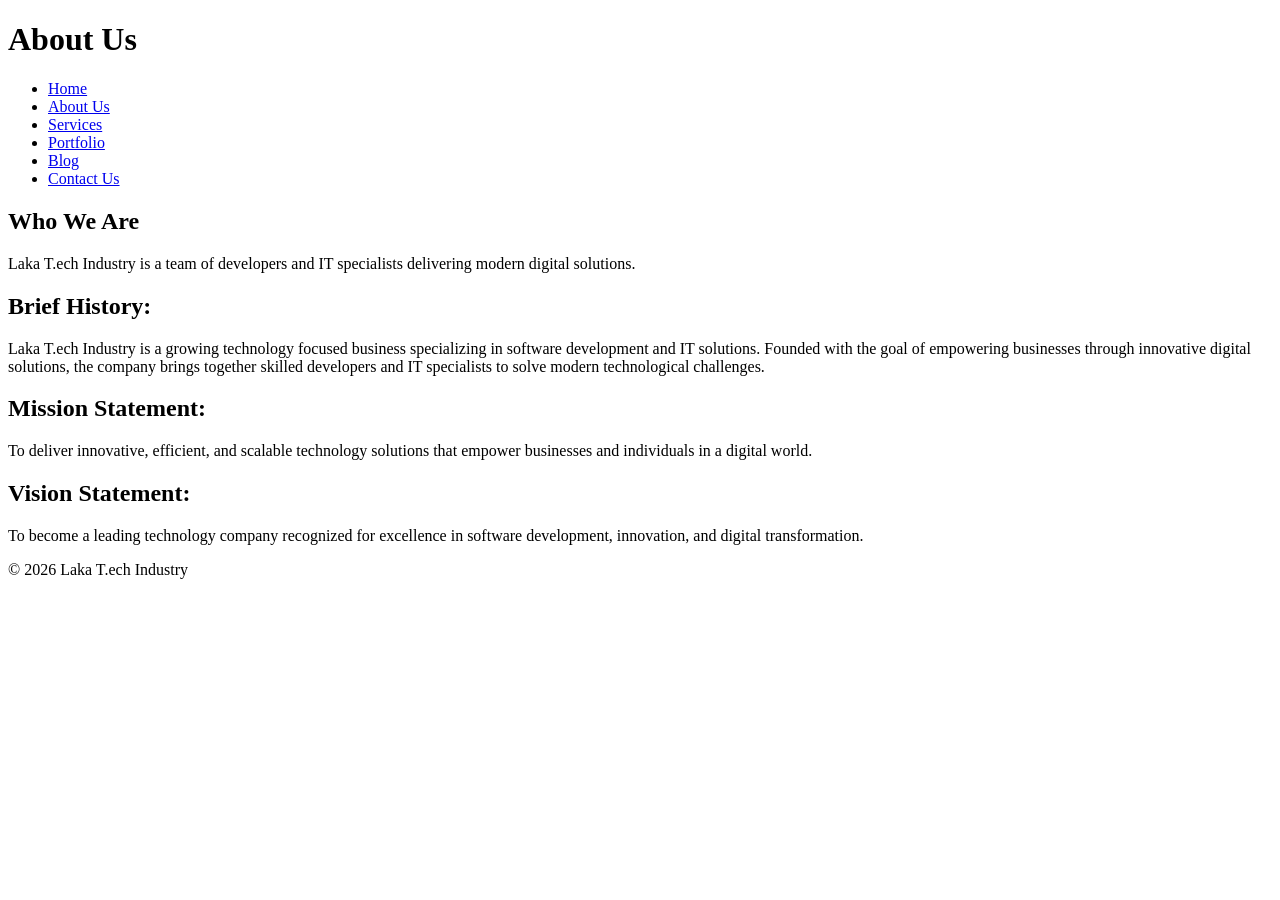
==== about.html @ 5f8d7189 "Initial commit" ====
<!DOCTYPE html>
<html lang="en">
<head>
    <meta charset="UTF-8">
    <meta name="viewport" content="width=device-width, initial-scale=1.0">
    <title>About - Laka T.ech Industry</title>
</head>
<body>

<header>
    <h1>About Us</h1>
    <nav>
        <ul>
            <li><a href="index.html">Home</a></li>
            <li><a href="about.html">About Us</a></li>
            <li><a href="services.html">Services</a></li>
            <li><a href="portfolio.html">Portfolio</a></li>
            <li><a href="blog.html">Blog</a></li>
            <li><a href="contact.html">Contact Us</a></li>
        </ul>
    </nav>
</header>

<section>
    <h2>Who We Are</h2>
    <p>Laka T.ech Industry is a team of developers and IT specialists delivering modern digital solutions.
    <H2>Brief History: </H2>
Laka T.ech Industry is a growing technology focused business 
specializing in software development and IT solutions. Founded 
with the goal of empowering businesses through innovative 
digital solutions, the company brings together skilled 
developers and IT specialists to solve modern technological 
challenges. 

<H2>Mission Statement: </H2>
To deliver innovative, efficient, and scalable technology 
solutions that empower businesses and individuals in a digital 
world.

<H2>Vision Statement: </H2>
To become a leading technology company recognized for 
excellence in software development, innovation, and digital 
transformation.
    </p>
</section>

<footer>
    <p>&copy; 2026 Laka T.ech Industry</p>
</footer>

</body>
</html>
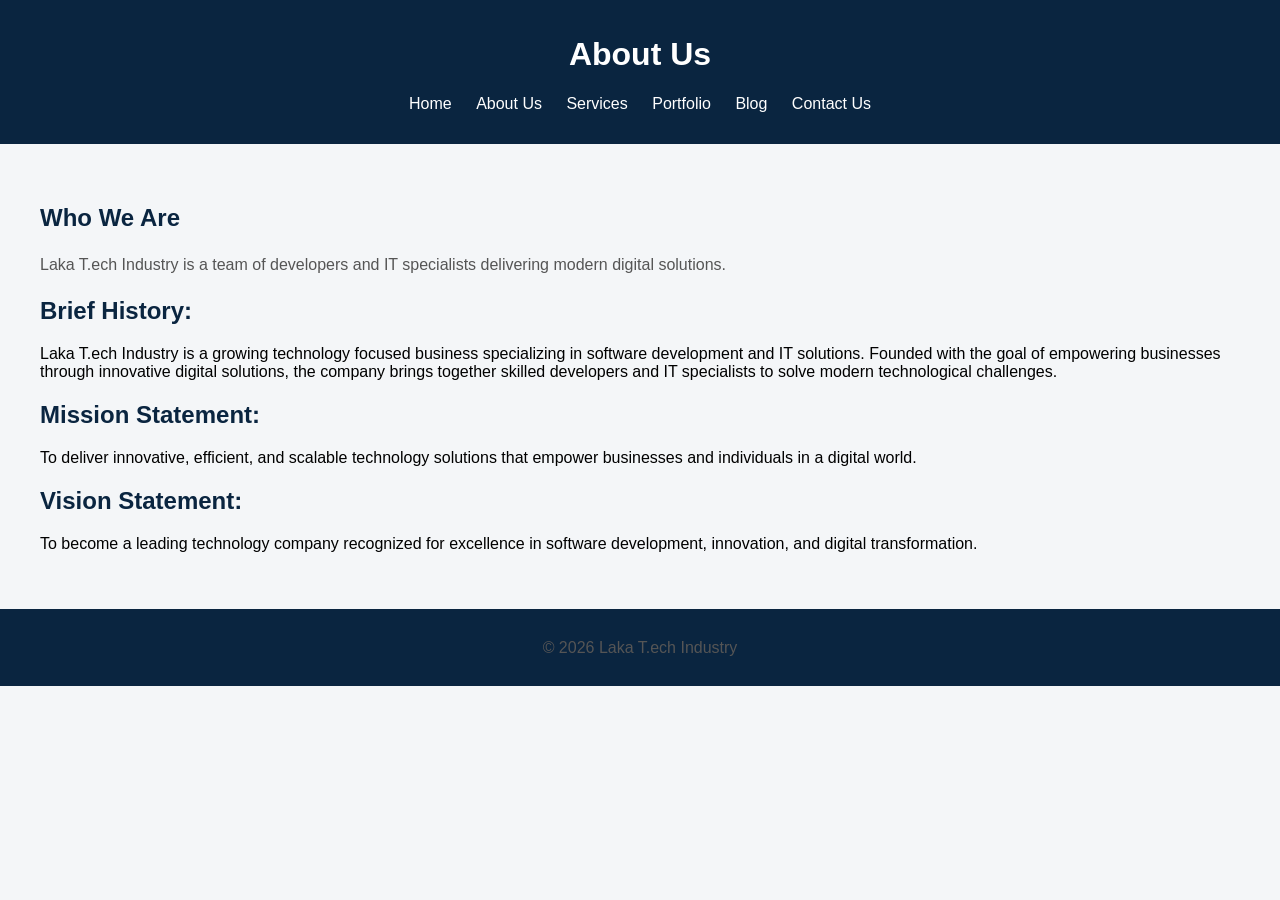
==== commit f5a8f4d0: "css implemantation under about" ====
--- a/about.html
+++ b/about.html
@@ -4,6 +4,7 @@
     <meta charset="UTF-8">
     <meta name="viewport" content="width=device-width, initial-scale=1.0">
     <title>About - Laka T.ech Industry</title>
+     <link rel="stylesheet" href="css/about.css">
 </head>
 <body>
 
--- a/css/about.css
+++ b/css/about.css
@@ -0,0 +1,53 @@
+
+        body {
+            margin: 0;
+            font-family: Arial, sans-serif;
+            background-color: #f4f6f8;
+        }
+
+        header {
+            background-color: #0a2540;
+            color: white;
+            text-align: center;
+            padding: 15px;
+        }
+
+        nav ul {
+            list-style: none;
+            padding: 0;
+        }
+
+        nav ul li {
+            display: inline;
+            margin: 0 10px;
+        }
+
+        nav ul li a {
+            color: white;
+            text-decoration: none;
+        }
+
+        nav ul li a:hover {
+            color: #00bfff;
+        }
+
+        section {
+            padding: 40px;
+        }
+
+        h2 {
+            color: #0a2540;
+        }
+
+        p {
+            color: #555;
+            line-height: 1.6;
+        }
+
+        footer {
+            background-color: #0a2540;
+            color: white;
+            text-align: center;
+            padding: 10px;
+        }
+    
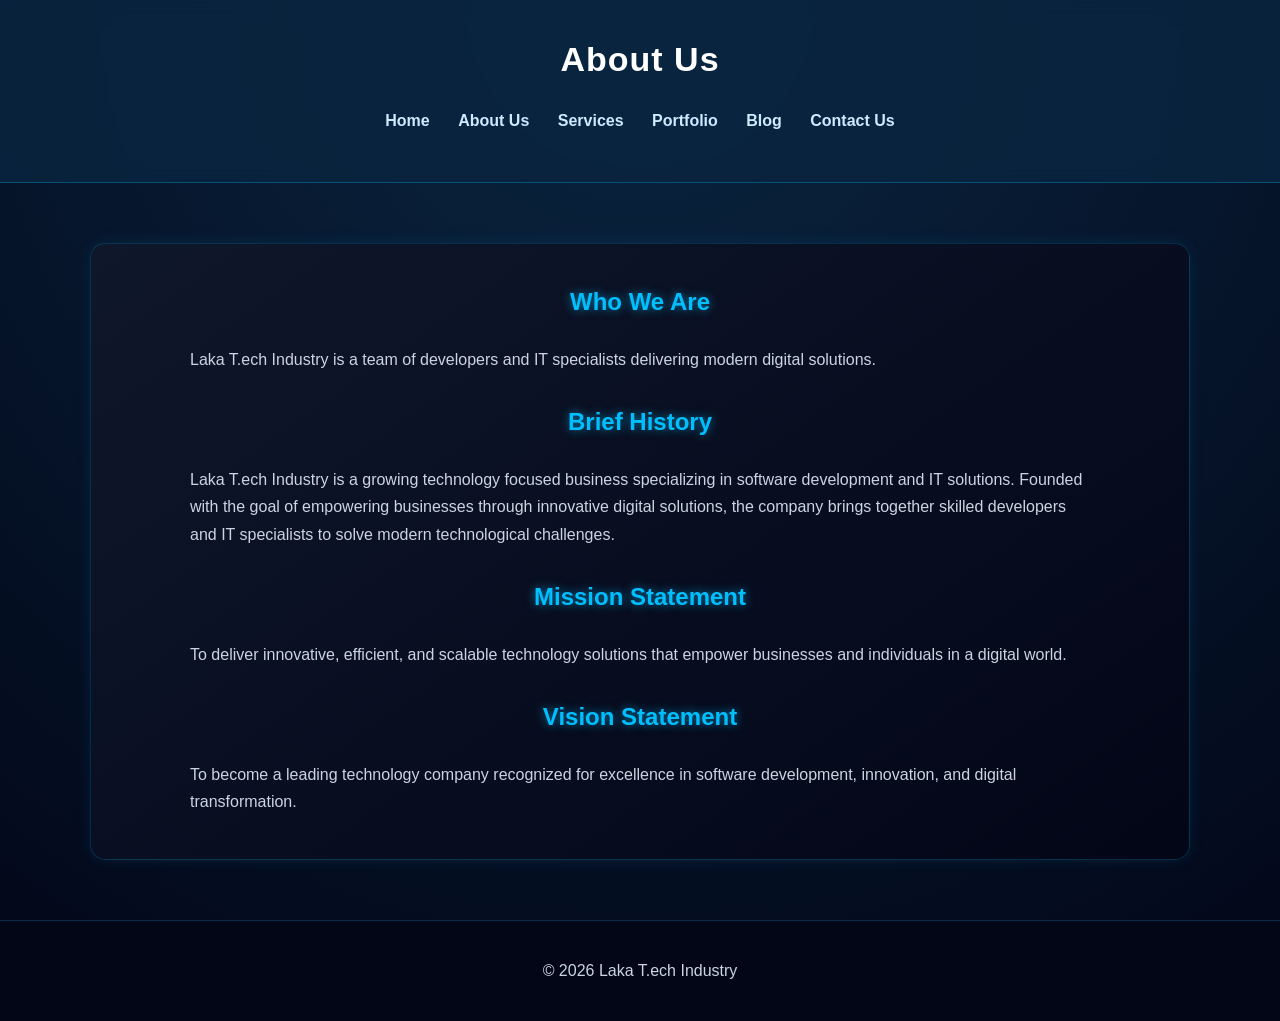
==== commit eb1db81b: "css styles added" ====
--- a/about.html
+++ b/about.html
@@ -22,10 +22,11 @@
     </nav>
 </header>
 
-<section>
+<section class="about-panel content-panel">
     <h2>Who We Are</h2>
-    <p>Laka T.ech Industry is a team of developers and IT specialists delivering modern digital solutions.
-    <H2>Brief History: </H2>
+    <p>Laka T.ech Industry is a team of developers and IT specialists delivering modern digital solutions.</p>
+    <h2>Brief History</h2>
+    <p>
 Laka T.ech Industry is a growing technology focused business 
 specializing in software development and IT solutions. Founded 
 with the goal of empowering businesses through innovative 
@@ -33,16 +34,19 @@
 developers and IT specialists to solve modern technological 
 challenges. 
 
-<H2>Mission Statement: </H2>
+</p>
+<h2>Mission Statement</h2>
+<p>
 To deliver innovative, efficient, and scalable technology 
 solutions that empower businesses and individuals in a digital 
 world.
 
-<H2>Vision Statement: </H2>
+</p>
+<h2>Vision Statement</h2>
+<p>
 To become a leading technology company recognized for 
 excellence in software development, innovation, and digital 
-transformation.
-    </p>
+transformation.</p>
 </section>
 
 <footer>
--- a/css/about.css
+++ b/css/about.css
@@ -1,53 +1,157 @@
+:root {
+    --primary: #00bfff;
+    --primary-dark: #0077ff;
+    --navy: #0a2540;
+    --dark: #020617;
+    --panel: #0f172a;
+    --text-soft: #cbd5e1;
+    --line: rgba(0, 191, 255, 0.25);
+}
 
-        body {
-            margin: 0;
-            font-family: Arial, sans-serif;
-            background-color: #f4f6f8;
-        }
+* {
+    box-sizing: border-box;
+}
 
-        header {
-            background-color: #0a2540;
-            color: white;
-            text-align: center;
-            padding: 15px;
-        }
+body {
+    margin: 0;
+    font-family: 'Segoe UI', Arial, sans-serif;
+    background: radial-gradient(circle at top, #0a2540, #020617);
+    color: white;
+    min-height: 100vh;
+}
 
-        nav ul {
-            list-style: none;
-            padding: 0;
-        }
+header {
+    text-align: center;
+    padding: 40px 20px;
+    background: rgba(10, 37, 64, 0.85);
+    backdrop-filter: blur(10px);
+    border-bottom: 1px solid rgba(0, 191, 255, 0.3);
+}
 
-        nav ul li {
-            display: inline;
-            margin: 0 10px;
-        }
+header h1 {
+    margin: 0;
+    font-size: 34px;
+    letter-spacing: 1px;
+}
 
-        nav ul li a {
-            color: white;
-            text-decoration: none;
-        }
+header img {
+    width: 140px;
+    height: 140px;
+    object-fit: cover;
+    border-radius: 50%;
+    margin-top: 15px;
+    border: 3px solid var(--primary);
+    box-shadow: 0 0 20px var(--primary), 0 0 40px rgba(0, 191, 255, 0.5);
+    transition: 0.4s;
+}
 
-        nav ul li a:hover {
-            color: #00bfff;
-        }
+header img:hover {
+    transform: scale(1.08);
+    box-shadow: 0 0 30px var(--primary), 0 0 60px rgba(0, 191, 255, 0.8);
+}
 
-        section {
-            padding: 40px;
-        }
+nav ul {
+    list-style: none;
+    padding: 0;
+    margin: 20px 0 0;
+}
 
-        h2 {
-            color: #0a2540;
-        }
+nav ul li {
+    display: inline-block;
+    margin: 8px 12px;
+}
 
-        p {
-            color: #555;
-            line-height: 1.6;
-        }
+nav ul li a {
+    color: #cfe9ff;
+    text-decoration: none;
+    font-weight: bold;
+    position: relative;
+}
 
-        footer {
-            background-color: #0a2540;
-            color: white;
-            text-align: center;
-            padding: 10px;
-        }
-    +nav ul li a::after {
+    content: "";
+    width: 0%;
+    height: 2px;
+    background: var(--primary);
+    position: absolute;
+    left: 0;
+    bottom: -4px;
+    transition: 0.3s;
+}
+
+nav ul li a:hover::after,
+nav ul li a.active::after {
+    width: 100%;
+}
+
+section {
+    max-width: 1100px;
+    margin: 60px auto;
+    padding: 20px;
+}
+
+h2 {
+    text-align: center;
+    color: var(--primary);
+    margin-bottom: 30px;
+    text-shadow: 0 0 10px rgba(0, 191, 255, 0.6);
+}
+
+p, li {
+    color: var(--text-soft);
+    line-height: 1.7;
+}
+
+.grid {
+    display: grid;
+    grid-template-columns: repeat(auto-fit, minmax(250px, 1fr));
+    gap: 25px;
+}
+
+.card, .container, .content-panel {
+    background: linear-gradient(145deg, #0f172a, #020617);
+    border-radius: 15px;
+    padding: 24px;
+    border: 1px solid rgba(0, 191, 255, 0.2);
+    box-shadow: 0 0 15px rgba(0, 191, 255, 0.1);
+    transition: 0.4s;
+}
+
+.card:hover, .container:hover, .content-panel:hover {
+    transform: translateY(-8px);
+    box-shadow: 0 0 25px rgba(0, 191, 255, 0.55);
+}
+
+.card h3, .content-panel h3, .container h1 {
+    color: white;
+}
+
+.button, button, .tag {
+    display: inline-block;
+    margin-top: 10px;
+    padding: 10px 18px;
+    border-radius: 20px;
+    background: linear-gradient(to right, var(--primary), var(--primary-dark));
+    color: white;
+    border: none;
+    text-decoration: none;
+    font-size: 14px;
+    font-weight: bold;
+    cursor: pointer;
+}
+
+footer {
+    text-align: center;
+    padding: 20px;
+    background: #020617;
+    border-top: 1px solid rgba(0, 191, 255, 0.2);
+}
+
+@media (max-width: 600px) {
+    header h1 { font-size: 28px; }
+    section { margin: 35px auto; }
+    nav ul li { display: block; margin: 12px 0; }
+}
+
+.about-panel p { max-width: 900px; margin: 0 auto 20px; }
+.about-panel h2:not(:first-child) { margin-top: 35px; }
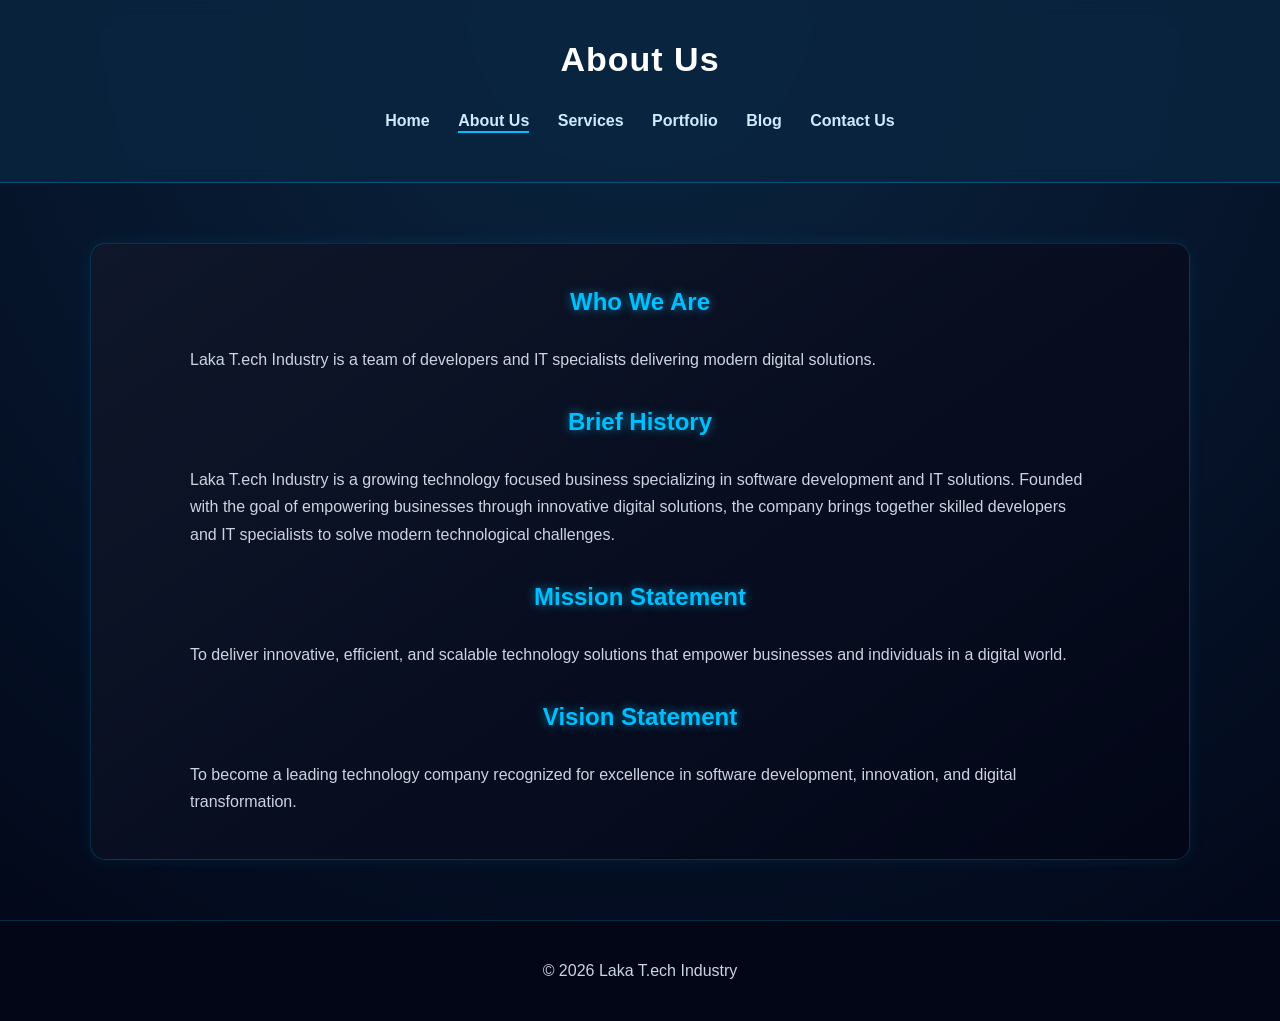
==== commit 21c2252c: "Add missing website assessment requirements" ====
--- a/about.html
+++ b/about.html
@@ -3,6 +3,9 @@
 <head>
     <meta charset="UTF-8">
     <meta name="viewport" content="width=device-width, initial-scale=1.0">
+    <meta name="description" content="Learn about Laka T.ech Holdings, a South African technology business focused on software development and digital transformation.">
+    <meta name="keywords" content="Laka Tech Holdings, software development, web development, mobile app development, IT consulting, cybersecurity, cloud solutions, South Africa, digital transformation">
+    <meta name="author" content="Laka T.ech Holdings">
     <title>About - Laka T.ech Industry</title>
      <link rel="stylesheet" href="css/about.css">
 </head>
@@ -52,6 +55,124 @@
 <footer>
     <p>&copy; 2026 Laka T.ech Industry</p>
 </footer>
+<script>
+   window.addEventListener("load", () => {
+    console.log("Welcome to Laka T.ech Industry!");
+});
 
+
+const searchBox = document.getElementById("searchBox");
+
+if (searchBox) {
+    searchBox.addEventListener("keyup", () => {
+
+        let filter = searchBox.value.toLowerCase();
+
+        let content = document.querySelectorAll(".searchable");
+
+        content.forEach(item => {
+
+            if (item.textContent.toLowerCase().includes(filter)) {
+                item.style.display = "block";
+            } else {
+                item.style.display = "none";
+            }
+
+        });
+
+    });
+}
+
+const showMoreBtn = document.getElementById("showMoreBtn");
+
+if (showMoreBtn) {
+
+    showMoreBtn.addEventListener("click", () => {
+
+        const extraContent = document.getElementById("extraContent");
+
+        if (extraContent.innerHTML === "") {
+
+            extraContent.innerHTML = `
+                <h3>More About Laka T.ech Industry</h3>
+                <p>
+                    We provide software development, web design,
+                    cybersecurity solutions, database management,
+                    and IT consulting services.
+                </p>
+            `;
+
+            showMoreBtn.textContent = "Show Less";
+
+        } else {
+
+            extraContent.innerHTML = "";
+            showMoreBtn.textContent = "Show More Information";
+
+        }
+
+    });
+
+}
+
+
+const galleryImages = document.querySelectorAll(".gallery-img");
+const lightbox = document.getElementById("lightbox");
+const lightboxImg = document.getElementById("lightboxImg");
+const closeLightbox = document.getElementById("closeLightbox");
+
+galleryImages.forEach(image => {
+
+    image.addEventListener("click", () => {
+
+        lightbox.style.display = "flex";
+        lightboxImg.src = image.src;
+
+    });
+
+});
+
+if (closeLightbox) {
+
+    closeLightbox.addEventListener("click", () => {
+
+        lightbox.style.display = "none";
+
+    });
+
+}
+
+const headings = document.querySelectorAll("h2");
+
+headings.forEach(heading => {
+
+    heading.addEventListener("mouseover", () => {
+
+        heading.style.color = "#00bfff";
+        heading.style.transition = "0.3s";
+
+    });
+
+    heading.addEventListener("mouseout", () => {
+
+        heading.style.color = "";
+
+    });
+
+});
+
+const dateContainer = document.getElementById("currentDate");
+
+if (dateContainer) {
+
+    const today = new Date();
+
+    dateContainer.innerHTML =
+        "Today's Date: " + today.toDateString();
+
+} 
+</script>
+
+    <script src="javascript/common.js"></script>
 </body>
 </html>
--- a/css/about.css
+++ b/css/about.css
@@ -155,3 +155,13 @@
 
 .about-panel p { max-width: 900px; margin: 0 auto 20px; }
 .about-panel h2:not(:first-child) { margin-top: 35px; }
+
+.search-box { max-width: 520px; margin: 10px 0 25px; padding: 12px 14px; border-radius: 10px; border: 1px solid rgba(0,191,255,0.25); background: rgba(255,255,255,0.08); color: white; }
+.form-label { display: block; color: #93c5fd; font-weight: bold; margin-top: 15px; }
+.service-card, .project-item, .blog-card { padding: 12px; margin: 10px 0; border-radius: 10px; border: 1px solid rgba(0,191,255,0.2); transition: 0.3s; }
+.service-card:hover, .service-card.selected, .project-item:hover, .blog-card:hover { transform: translateY(-3px); box-shadow: 0 0 18px rgba(0,191,255,0.35); }
+.gallery-grid { display: grid; grid-template-columns: repeat(auto-fit, minmax(180px, 1fr)); gap: 16px; margin: 24px 0; }
+.gallery-img { width: 100%; height: 170px; object-fit: cover; border-radius: 12px; cursor: pointer; border: 1px solid rgba(0,191,255,0.25); }
+.lightbox { display: none; position: fixed; inset: 0; background: rgba(0,0,0,0.85); z-index: 1000; align-items: center; justify-content: center; padding: 20px; }
+.lightbox img { max-width: 90%; max-height: 85vh; border-radius: 12px; }
+.close-lightbox { position: absolute; top: 20px; right: 30px; font-size: 36px; background: transparent; color: white; border: 0; cursor: pointer; }
